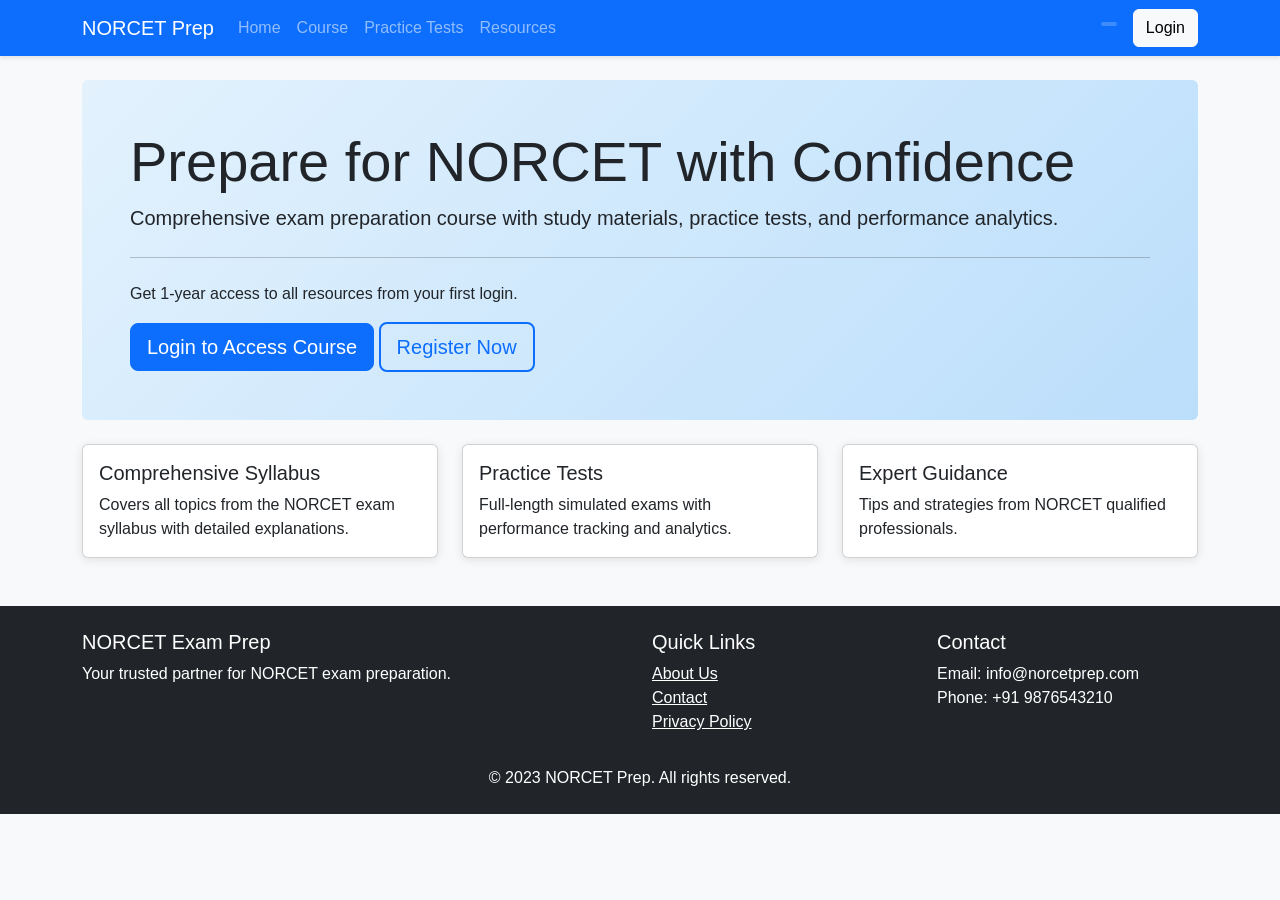
==== index.html @ 75f65be1 "Add files via upload" ====
<!DOCTYPE html>
<html lang="en">
<head>
    <meta charset="UTF-8">
    <meta name="viewport" content="width=device-width, initial-scale=1.0">
    <title>NORCET Exam Preparation - Premium Course</title>
    <link href="https://cdn.jsdelivr.net/npm/bootstrap@5.3.0/dist/css/bootstrap.min.css" rel="stylesheet">
    <link rel="stylesheet" href="styles.css">
</head>
<body>
    <nav class="navbar navbar-expand-lg navbar-dark bg-primary">
        <div class="container">
            <a class="navbar-brand" href="#">NORCET Prep</a>
            <button class="navbar-toggler" type="button" data-bs-toggle="collapse" data-bs-target="#navbarNav">
                <span class="navbar-toggler-icon"></span>
            </button>
            <div class="collapse navbar-collapse" id="navbarNav">
                <ul class="navbar-nav me-auto">
                    <li class="nav-item"><a class="nav-link" href="#home">Home</a></li>
                    <li class="nav-item"><a class="nav-link" href="#course">Course</a></li>
                    <li class="nav-item"><a class="nav-link" href="#practice">Practice Tests</a></li>
                    <li class="nav-item"><a class="nav-link" href="#resources">Resources</a></li>
                </ul>
                <div class="d-flex">
                    <div id="userSection" class="text-white me-3">
                        <span id="userGreeting"></span>
                        <div id="accessTimer" class="small"></div>
                    </div>
                    <button id="loginBtn" class="btn btn-light">Login</button>
                    <button id="logoutBtn" class="btn btn-outline-light d-none">Logout</button>
                </div>
            </div>
        </div>
    </nav>

    <div class="container mt-4">
        <!-- Login Modal -->
        <div class="modal fade" id="loginModal" tabindex="-1">
            <div class="modal-dialog">
                <div class="modal-content">
                    <div class="modal-header">
                        <h5 class="modal-title">Login to Your Account</h5>
                        <button type="button" class="btn-close" data-bs-dismiss="modal"></button>
                    </div>
                    <div class="modal-body">
                        <form id="loginForm">
                            <div class="mb-3">
                                <label for="loginEmail" class="form-label">Email address</label>
                                <input type="email" class="form-control" id="loginEmail" required>
                            </div>
                            <div class="mb-3">
                                <label for="loginPassword" class="form-label">Password</label>
                                <input type="password" class="form-control" id="loginPassword" required>
                            </div>
                            <button type="submit" class="btn btn-primary">Login</button>
                        </form>
                        <div class="mt-3">
                            <p>Don't have an account? <a href="#" id="showRegister">Register</a></p>
                        </div>
                    </div>
                </div>
            </div>
        </div>

        <!-- Registration Modal -->
        <div class="modal fade" id="registerModal" tabindex="-1">
            <div class="modal-dialog">
                <div class="modal-content">
                    <div class="modal-header">
                        <h5 class="modal-title">Create New Account</h5>
                        <button type="button" class="btn-close" data-bs-dismiss="modal"></button>
                    </div>
                    <div class="modal-body">
                        <form id="registerForm">
                            <div class="mb-3">
                                <label for="regName" class="form-label">Full Name</label>
                                <input type="text" class="form-control" id="regName" required>
                            </div>
                            <div class="mb-3">
                                <label for="regEmail" class="form-label">Email address</label>
                                <input type="email" class="form-control" id="regEmail" required>
                            </div>
                            <div class="mb-3">
                                <label for="regPassword" class="form-label">Password</label>
                                <input type="password" class="form-control" id="regPassword" required>
                            </div>
                            <div class="mb-3">
                                <label for="regConfirmPassword" class="form-label">Confirm Password</label>
                                <input type="password" class="form-control" id="regConfirmPassword" required>
                            </div>
                            <div class="form-check mb-3">
                                <input class="form-check-input" type="checkbox" id="agreeTerms" required>
                                <label class="form-check-label" for="agreeTerms">
                                    I agree to the <a href="#">Terms of Service</a> and understand my access will expire 1 year after first login.
                                </label>
                            </div>
                            <button type="submit" class="btn btn-primary">Register</button>
                        </form>
                    </div>
                </div>
            </div>
        </div>

        <!-- Main Content (shown when logged in) -->
        <div id="mainContent" class="d-none">
            <div class="row">
                <div class="col-md-8">
                    <div class="card mb-4">
                        <div class="card-header bg-info text-white">
                            <h3>Welcome to NORCET Exam Preparation</h3>
                        </div>
                        <div class="card-body">
                            <p>Your comprehensive solution for NORCET exam success. Access all course materials, practice tests, and resources below.</p>
                            
                            <div class="alert alert-warning">
                                <h5>Your Access Status</h5>
                                <p>Account valid until: <strong id="expiryDate"></strong></p>
                                <div class="progress mt-2">
                                    <div id="accessProgress" class="progress-bar progress-bar-striped" role="progressbar"></div>
                                </div>
                                <p class="mt-2 mb-0">Time remaining: <span id="countdownTimer" class="fw-bold"></span></p>
                            </div>
                            
                            <div class="row mt-4">
                                <div class="col-md-6 mb-3">
                                    <div class="card h-100">
                                        <div class="card-body">
                                            <h5 class="card-title">Study Materials</h5>
                                            <p class="card-text">Access comprehensive study guides and reference materials.</p>
                                            <a href="#" class="btn btn-outline-primary">View Materials</a>
                                        </div>
                                    </div>
                                </div>
                                <div class="col-md-6 mb-3">
                                    <div class="card h-100">
                                        <div class="card-body">
                                            <h5 class="card-title">Practice Tests</h5>
                                            <p class="card-text">Take full-length practice exams with detailed explanations.</p>
                                            <a href="#" class="btn btn-outline-primary">Start Test</a>
                                        </div>
                                    </div>
                                </div>
                            </div>
                        </div>
                    </div>
                </div>
                <div class="col-md-4">
                    <div class="card mb-4">
                        <div class="card-header bg-success text-white">
                            <h5>Quick Links</h5>
                        </div>
                        <div class="card-body">
                            <ul class="list-group list-group-flush">
                                <li class="list-group-item"><a href="#">Syllabus Breakdown</a></li>
                                <li class="list-group-item"><a href="#">Previous Year Papers</a></li>
                                <li class="list-group-item"><a href="#">Important Formulas</a></li>
                                <li class="list-group-item"><a href="#">Exam Strategies</a></li>
                                <li class="list-group-item"><a href="#">Performance Analytics</a></li>
                            </ul>
                        </div>
                    </div>
                    
                    <div class="card">
                        <div class="card-header bg-secondary text-white">
                            <h5>Account Information</h5>
                        </div>
                        <div class="card-body">
                            <p><strong>Member since:</strong> <span id="joinDate"></span></p>
                            <p><strong>Last login:</strong> <span id="lastLogin"></span></p>
                            <p><strong>Access expires:</strong> <span id="expiryDateSidebar"></span></p>
                            <div class="d-grid gap-2">
                                <button class="btn btn-outline-danger" id="changePasswordBtn">Change Password</button>
                            </div>
                        </div>
                    </div>
                </div>
            </div>
        </div>

        <!-- Landing Content (shown when not logged in) -->
        <div id="landingContent">
            <div class="jumbotron bg-light p-5 rounded">
                <h1 class="display-4">Prepare for NORCET with Confidence</h1>
                <p class="lead">Comprehensive exam preparation course with study materials, practice tests, and performance analytics.</p>
                <hr class="my-4">
                <p>Get 1-year access to all resources from your first login.</p>
                <button class="btn btn-primary btn-lg" id="landingLoginBtn">Login to Access Course</button>
                <button class="btn btn-outline-primary btn-lg" id="landingRegisterBtn">Register Now</button>
            </div>
            
            <div class="row mt-4">
                <div class="col-md-4 mb-4">
                    <div class="card h-100">
                        <div class="card-body">
                            <h5 class="card-title">Comprehensive Syllabus</h5>
                            <p class="card-text">Covers all topics from the NORCET exam syllabus with detailed explanations.</p>
                        </div>
                    </div>
                </div>
                <div class="col-md-4 mb-4">
                    <div class="card h-100">
                        <div class="card-body">
                            <h5 class="card-title">Practice Tests</h5>
                            <p class="card-text">Full-length simulated exams with performance tracking and analytics.</p>
                        </div>
                    </div>
                </div>
                <div class="col-md-4 mb-4">
                    <div class="card h-100">
                        <div class="card-body">
                            <h5 class="card-title">Expert Guidance</h5>
                            <p class="card-text">Tips and strategies from NORCET qualified professionals.</p>
                        </div>
                    </div>
                </div>
            </div>
        </div>
    </div>

    <footer class="bg-dark text-white py-4 mt-4">
        <div class="container">
            <div class="row">
                <div class="col-md-6">
                    <h5>NORCET Exam Prep</h5>
                    <p>Your trusted partner for NORCET exam preparation.</p>
                </div>
                <div class="col-md-3">
                    <h5>Quick Links</h5>
                    <ul class="list-unstyled">
                        <li><a href="#" class="text-white">About Us</a></li>
                        <li><a href="#" class="text-white">Contact</a></li>
                        <li><a href="#" class="text-white">Privacy Policy</a></li>
                    </ul>
                </div>
                <div class="col-md-3">
                    <h5>Contact</h5>
                    <p>Email: info@norcetprep.com<br>Phone: +91 9876543210</p>
                </div>
            </div>
            <div class="text-center mt-3">
                <p class="mb-0">&copy; 2023 NORCET Prep. All rights reserved.</p>
            </div>
        </div>
    </footer>

    <script src="https://cdn.jsdelivr.net/npm/bootstrap@5.3.0/dist/js/bootstrap.bundle.min.js"></script>
    <script src="script.js"></script>
</body>
</html>
---- styles.css ----
body {
    font-family: 'Segoe UI', Tahoma, Geneva, Verdana, sans-serif;
    background-color: #f8f9fa;
}

.navbar {
    box-shadow: 0 2px 4px rgba(0,0,0,0.1);
}

.card {
    box-shadow: 0 2px 10px rgba(0,0,0,0.1);
    transition: transform 0.3s ease;
}

.card:hover {
    transform: translateY(-5px);
}

.jumbotron {
    background: linear-gradient(135deg, #e3f2fd 0%, #bbdefb 100%);
}

#accessTimer {
    background-color: rgba(255,255,255,0.2);
    padding: 2px 8px;
    border-radius: 4px;
    display: inline-block;
}

.progress {
    height: 10px;
}

.progress-bar {
    transition: width 1s ease;
}

#countdownTimer {
    color: #d9534f;
    font-size: 1.1em;
}

.list-group-item a {
    text-decoration: none;
    color: #495057;
    transition: color 0.2s;
}

.list-group-item a:hover {
    color: #0d6efd;
}

.btn-outline-primary {
    border-width: 2px;
}

/* Responsive adjustments */
@media (max-width: 768px) {
    .jumbotron {
        padding: 2rem 1rem;
    }
    
    .display-4 {
        font-size: 2.5rem;
    }
}
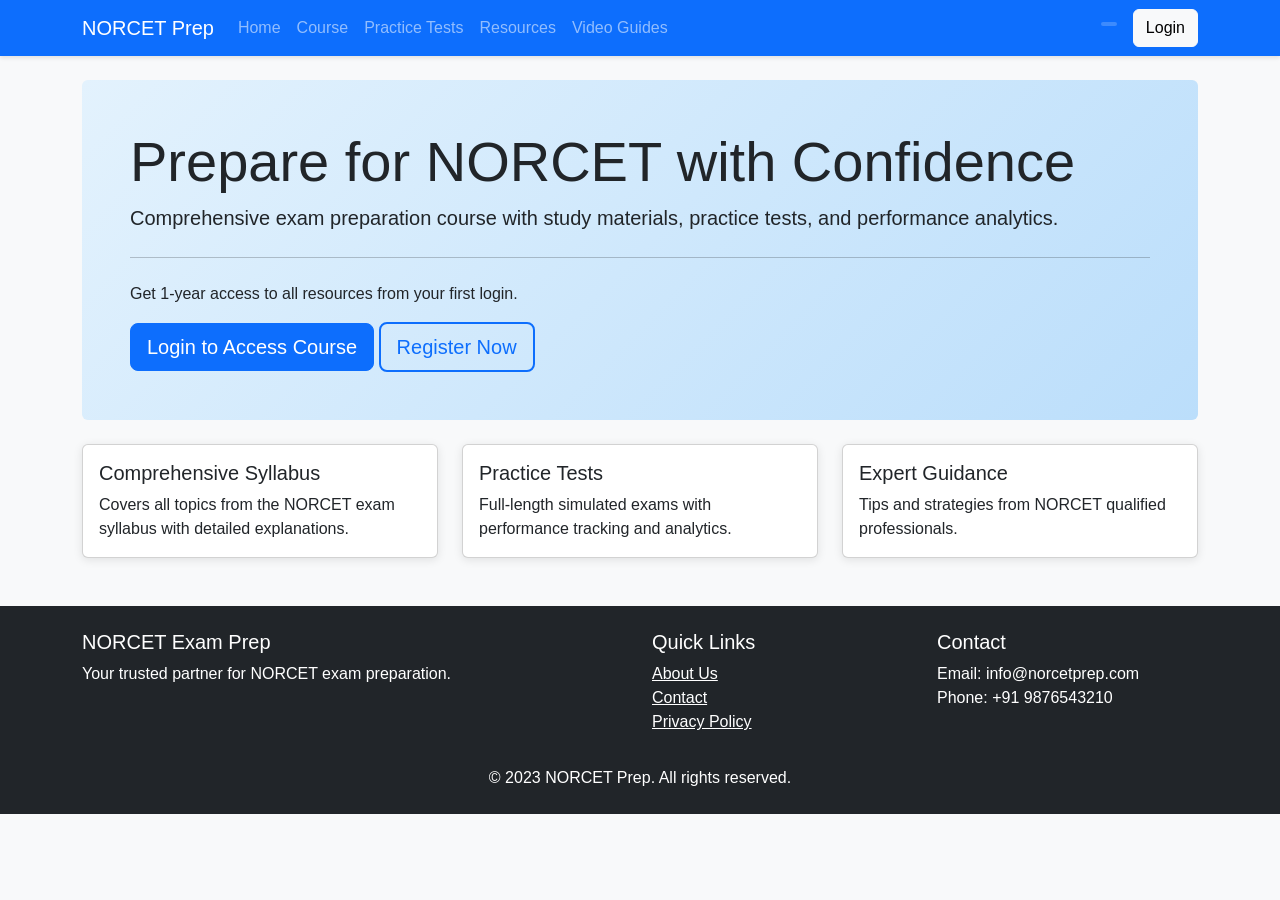
==== commit e04ffc7a: "index.html" ====
--- a/index.html
+++ b/index.html
@@ -20,6 +20,7 @@
                     <li class="nav-item"><a class="nav-link" href="#course">Course</a></li>
                     <li class="nav-item"><a class="nav-link" href="#practice">Practice Tests</a></li>
                     <li class="nav-item"><a class="nav-link" href="#resources">Resources</a></li>
+                    <li class="nav-item"><a class="nav-link" href="videos.html">Video Guides</a></li>
                 </ul>
                 <div class="d-flex">
                     <div id="userSection" class="text-white me-3">
@@ -246,4 +247,4 @@
     <script src="https://cdn.jsdelivr.net/npm/bootstrap@5.3.0/dist/js/bootstrap.bundle.min.js"></script>
     <script src="script.js"></script>
 </body>
-</html>+</html>
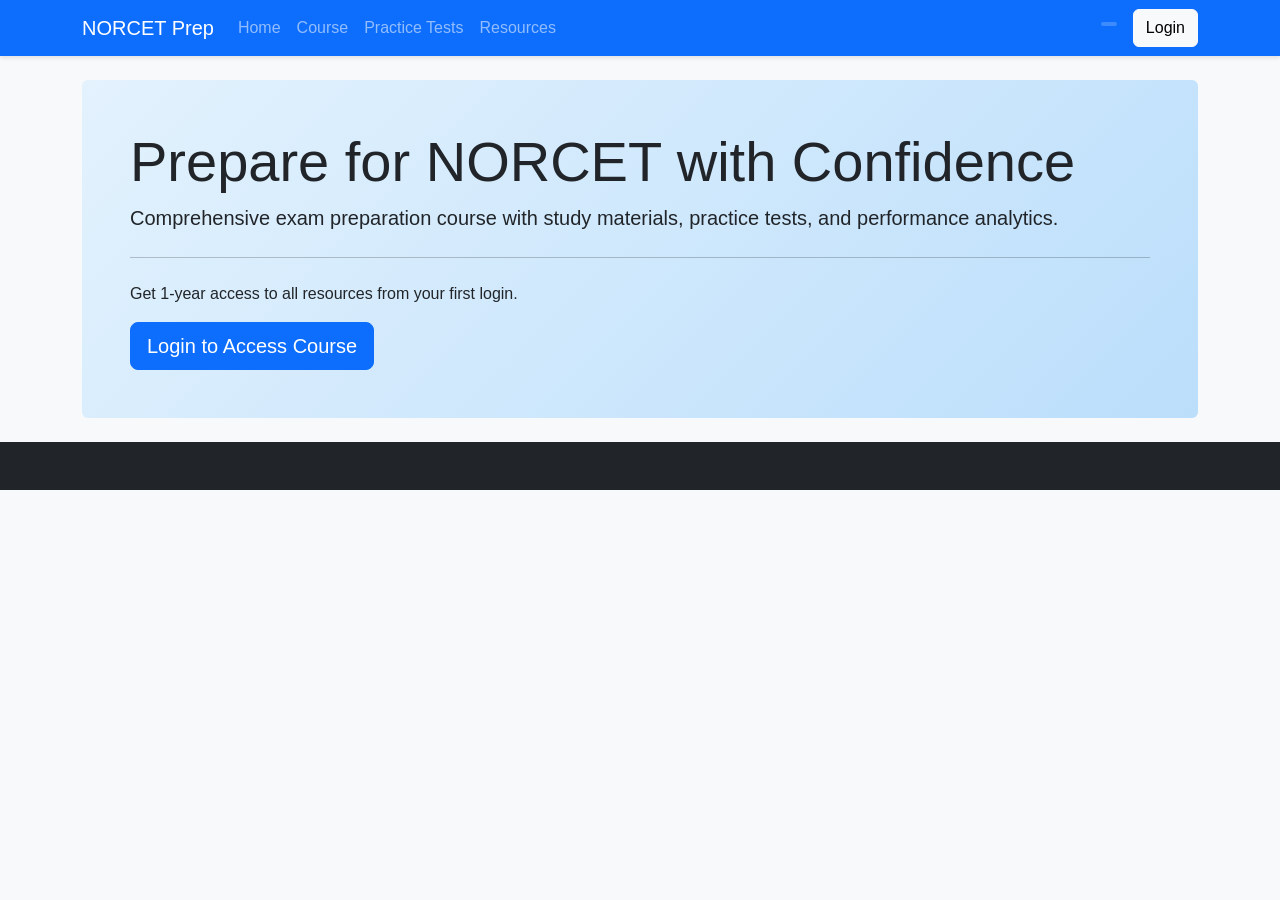
==== commit 476e760a: "Add files via upload" ====
--- a/index.html
+++ b/index.html
@@ -20,7 +20,6 @@
                     <li class="nav-item"><a class="nav-link" href="#course">Course</a></li>
                     <li class="nav-item"><a class="nav-link" href="#practice">Practice Tests</a></li>
                     <li class="nav-item"><a class="nav-link" href="#resources">Resources</a></li>
-                    <li class="nav-item"><a class="nav-link" href="videos.html">Video Guides</a></li>
                 </ul>
                 <div class="d-flex">
                     <div id="userSection" class="text-white me-3">
@@ -40,63 +39,24 @@
             <div class="modal-dialog">
                 <div class="modal-content">
                     <div class="modal-header">
-                        <h5 class="modal-title">Login to Your Account</h5>
+                        <h5 class="modal-title">NORCET Course Login</h5>
                         <button type="button" class="btn-close" data-bs-dismiss="modal"></button>
                     </div>
                     <div class="modal-body">
                         <form id="loginForm">
                             <div class="mb-3">
-                                <label for="loginEmail" class="form-label">Email address</label>
-                                <input type="email" class="form-control" id="loginEmail" required>
+                                <label for="loginEmail" class="form-label">Username</label>
+                                <input type="text" class="form-control" id="loginEmail" required placeholder="Enter user1234">
                             </div>
                             <div class="mb-3">
                                 <label for="loginPassword" class="form-label">Password</label>
-                                <input type="password" class="form-control" id="loginPassword" required>
+                                <input type="password" class="form-control" id="loginPassword" required placeholder="Enter 789456123">
                             </div>
-                            <button type="submit" class="btn btn-primary">Login</button>
+                            <button type="submit" class="btn btn-primary w-100">Login</button>
                         </form>
-                        <div class="mt-3">
-                            <p>Don't have an account? <a href="#" id="showRegister">Register</a></p>
+                        <div class="mt-3 text-center">
+                            <p class="small text-muted">Use username: user1234 and password: 789456123</p>
                         </div>
-                    </div>
-                </div>
-            </div>
-        </div>
-
-        <!-- Registration Modal -->
-        <div class="modal fade" id="registerModal" tabindex="-1">
-            <div class="modal-dialog">
-                <div class="modal-content">
-                    <div class="modal-header">
-                        <h5 class="modal-title">Create New Account</h5>
-                        <button type="button" class="btn-close" data-bs-dismiss="modal"></button>
-                    </div>
-                    <div class="modal-body">
-                        <form id="registerForm">
-                            <div class="mb-3">
-                                <label for="regName" class="form-label">Full Name</label>
-                                <input type="text" class="form-control" id="regName" required>
-                            </div>
-                            <div class="mb-3">
-                                <label for="regEmail" class="form-label">Email address</label>
-                                <input type="email" class="form-control" id="regEmail" required>
-                            </div>
-                            <div class="mb-3">
-                                <label for="regPassword" class="form-label">Password</label>
-                                <input type="password" class="form-control" id="regPassword" required>
-                            </div>
-                            <div class="mb-3">
-                                <label for="regConfirmPassword" class="form-label">Confirm Password</label>
-                                <input type="password" class="form-control" id="regConfirmPassword" required>
-                            </div>
-                            <div class="form-check mb-3">
-                                <input class="form-check-input" type="checkbox" id="agreeTerms" required>
-                                <label class="form-check-label" for="agreeTerms">
-                                    I agree to the <a href="#">Terms of Service</a> and understand my access will expire 1 year after first login.
-                                </label>
-                            </div>
-                            <button type="submit" class="btn btn-primary">Register</button>
-                        </form>
                     </div>
                 </div>
             </div>
@@ -104,78 +64,7 @@
 
         <!-- Main Content (shown when logged in) -->
         <div id="mainContent" class="d-none">
-            <div class="row">
-                <div class="col-md-8">
-                    <div class="card mb-4">
-                        <div class="card-header bg-info text-white">
-                            <h3>Welcome to NORCET Exam Preparation</h3>
-                        </div>
-                        <div class="card-body">
-                            <p>Your comprehensive solution for NORCET exam success. Access all course materials, practice tests, and resources below.</p>
-                            
-                            <div class="alert alert-warning">
-                                <h5>Your Access Status</h5>
-                                <p>Account valid until: <strong id="expiryDate"></strong></p>
-                                <div class="progress mt-2">
-                                    <div id="accessProgress" class="progress-bar progress-bar-striped" role="progressbar"></div>
-                                </div>
-                                <p class="mt-2 mb-0">Time remaining: <span id="countdownTimer" class="fw-bold"></span></p>
-                            </div>
-                            
-                            <div class="row mt-4">
-                                <div class="col-md-6 mb-3">
-                                    <div class="card h-100">
-                                        <div class="card-body">
-                                            <h5 class="card-title">Study Materials</h5>
-                                            <p class="card-text">Access comprehensive study guides and reference materials.</p>
-                                            <a href="#" class="btn btn-outline-primary">View Materials</a>
-                                        </div>
-                                    </div>
-                                </div>
-                                <div class="col-md-6 mb-3">
-                                    <div class="card h-100">
-                                        <div class="card-body">
-                                            <h5 class="card-title">Practice Tests</h5>
-                                            <p class="card-text">Take full-length practice exams with detailed explanations.</p>
-                                            <a href="#" class="btn btn-outline-primary">Start Test</a>
-                                        </div>
-                                    </div>
-                                </div>
-                            </div>
-                        </div>
-                    </div>
-                </div>
-                <div class="col-md-4">
-                    <div class="card mb-4">
-                        <div class="card-header bg-success text-white">
-                            <h5>Quick Links</h5>
-                        </div>
-                        <div class="card-body">
-                            <ul class="list-group list-group-flush">
-                                <li class="list-group-item"><a href="#">Syllabus Breakdown</a></li>
-                                <li class="list-group-item"><a href="#">Previous Year Papers</a></li>
-                                <li class="list-group-item"><a href="#">Important Formulas</a></li>
-                                <li class="list-group-item"><a href="#">Exam Strategies</a></li>
-                                <li class="list-group-item"><a href="#">Performance Analytics</a></li>
-                            </ul>
-                        </div>
-                    </div>
-                    
-                    <div class="card">
-                        <div class="card-header bg-secondary text-white">
-                            <h5>Account Information</h5>
-                        </div>
-                        <div class="card-body">
-                            <p><strong>Member since:</strong> <span id="joinDate"></span></p>
-                            <p><strong>Last login:</strong> <span id="lastLogin"></span></p>
-                            <p><strong>Access expires:</strong> <span id="expiryDateSidebar"></span></p>
-                            <div class="d-grid gap-2">
-                                <button class="btn btn-outline-danger" id="changePasswordBtn">Change Password</button>
-                            </div>
-                        </div>
-                    </div>
-                </div>
-            </div>
+            <!-- ... rest of your existing main content ... -->
         </div>
 
         <!-- Landing Content (shown when not logged in) -->
@@ -186,65 +75,16 @@
                 <hr class="my-4">
                 <p>Get 1-year access to all resources from your first login.</p>
                 <button class="btn btn-primary btn-lg" id="landingLoginBtn">Login to Access Course</button>
-                <button class="btn btn-outline-primary btn-lg" id="landingRegisterBtn">Register Now</button>
             </div>
-            
-            <div class="row mt-4">
-                <div class="col-md-4 mb-4">
-                    <div class="card h-100">
-                        <div class="card-body">
-                            <h5 class="card-title">Comprehensive Syllabus</h5>
-                            <p class="card-text">Covers all topics from the NORCET exam syllabus with detailed explanations.</p>
-                        </div>
-                    </div>
-                </div>
-                <div class="col-md-4 mb-4">
-                    <div class="card h-100">
-                        <div class="card-body">
-                            <h5 class="card-title">Practice Tests</h5>
-                            <p class="card-text">Full-length simulated exams with performance tracking and analytics.</p>
-                        </div>
-                    </div>
-                </div>
-                <div class="col-md-4 mb-4">
-                    <div class="card h-100">
-                        <div class="card-body">
-                            <h5 class="card-title">Expert Guidance</h5>
-                            <p class="card-text">Tips and strategies from NORCET qualified professionals.</p>
-                        </div>
-                    </div>
-                </div>
-            </div>
+            <!-- ... rest of your existing landing content ... -->
         </div>
     </div>
 
     <footer class="bg-dark text-white py-4 mt-4">
-        <div class="container">
-            <div class="row">
-                <div class="col-md-6">
-                    <h5>NORCET Exam Prep</h5>
-                    <p>Your trusted partner for NORCET exam preparation.</p>
-                </div>
-                <div class="col-md-3">
-                    <h5>Quick Links</h5>
-                    <ul class="list-unstyled">
-                        <li><a href="#" class="text-white">About Us</a></li>
-                        <li><a href="#" class="text-white">Contact</a></li>
-                        <li><a href="#" class="text-white">Privacy Policy</a></li>
-                    </ul>
-                </div>
-                <div class="col-md-3">
-                    <h5>Contact</h5>
-                    <p>Email: info@norcetprep.com<br>Phone: +91 9876543210</p>
-                </div>
-            </div>
-            <div class="text-center mt-3">
-                <p class="mb-0">&copy; 2023 NORCET Prep. All rights reserved.</p>
-            </div>
-        </div>
+        <!-- ... your existing footer ... -->
     </footer>
 
     <script src="https://cdn.jsdelivr.net/npm/bootstrap@5.3.0/dist/js/bootstrap.bundle.min.js"></script>
     <script src="script.js"></script>
 </body>
-</html>
+</html>
